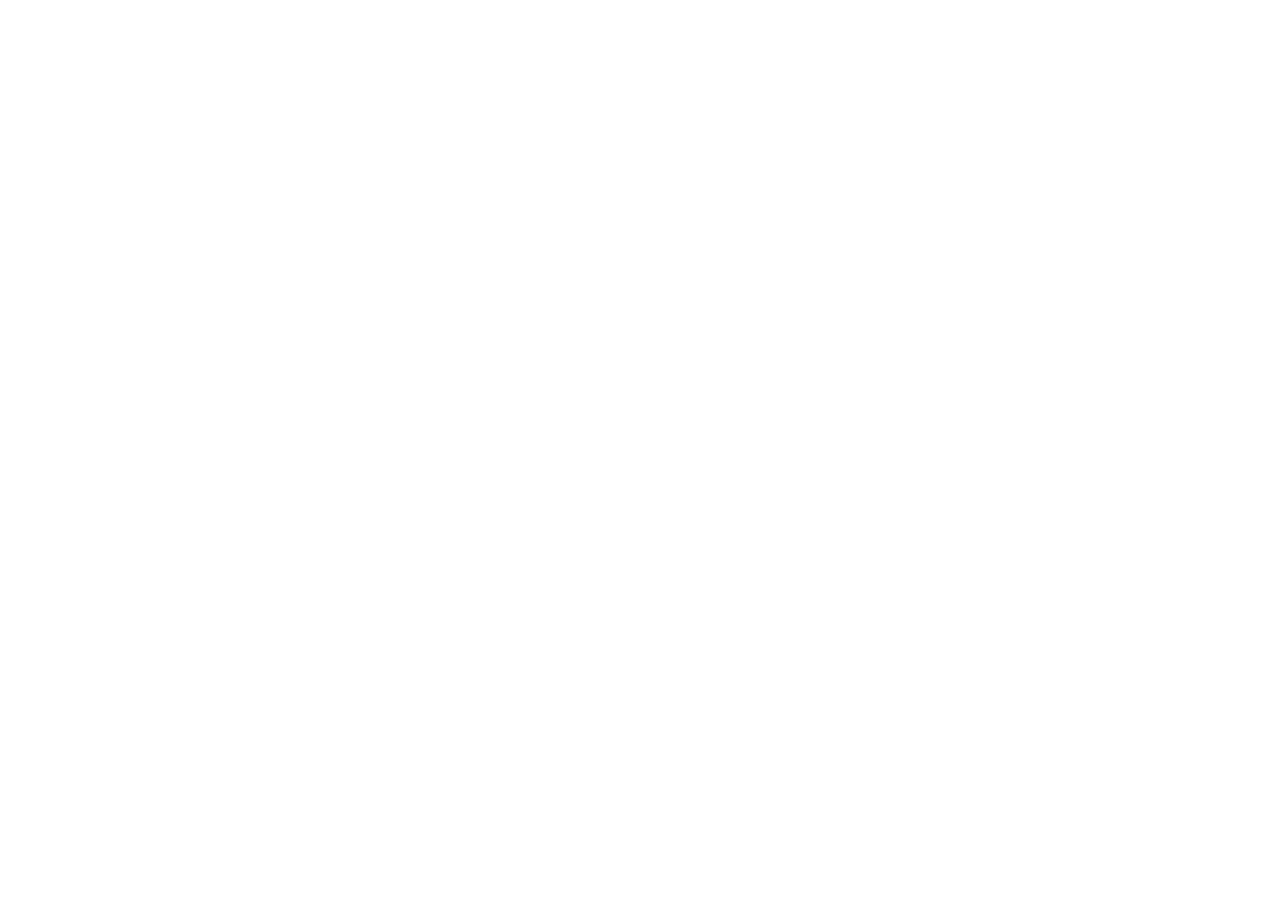
==== index.html @ 2d470521 "Estructura inicial del proyecto" ====
<!DOCTYPE html>
<html lang="en">

<head>
  <meta charset="UTF-8">
  <meta name="viewport" content="width=device-width, initial-scale=1.0">
  <title>Hoja de vida</title>
</head>

<body>
  
</body>

</html>
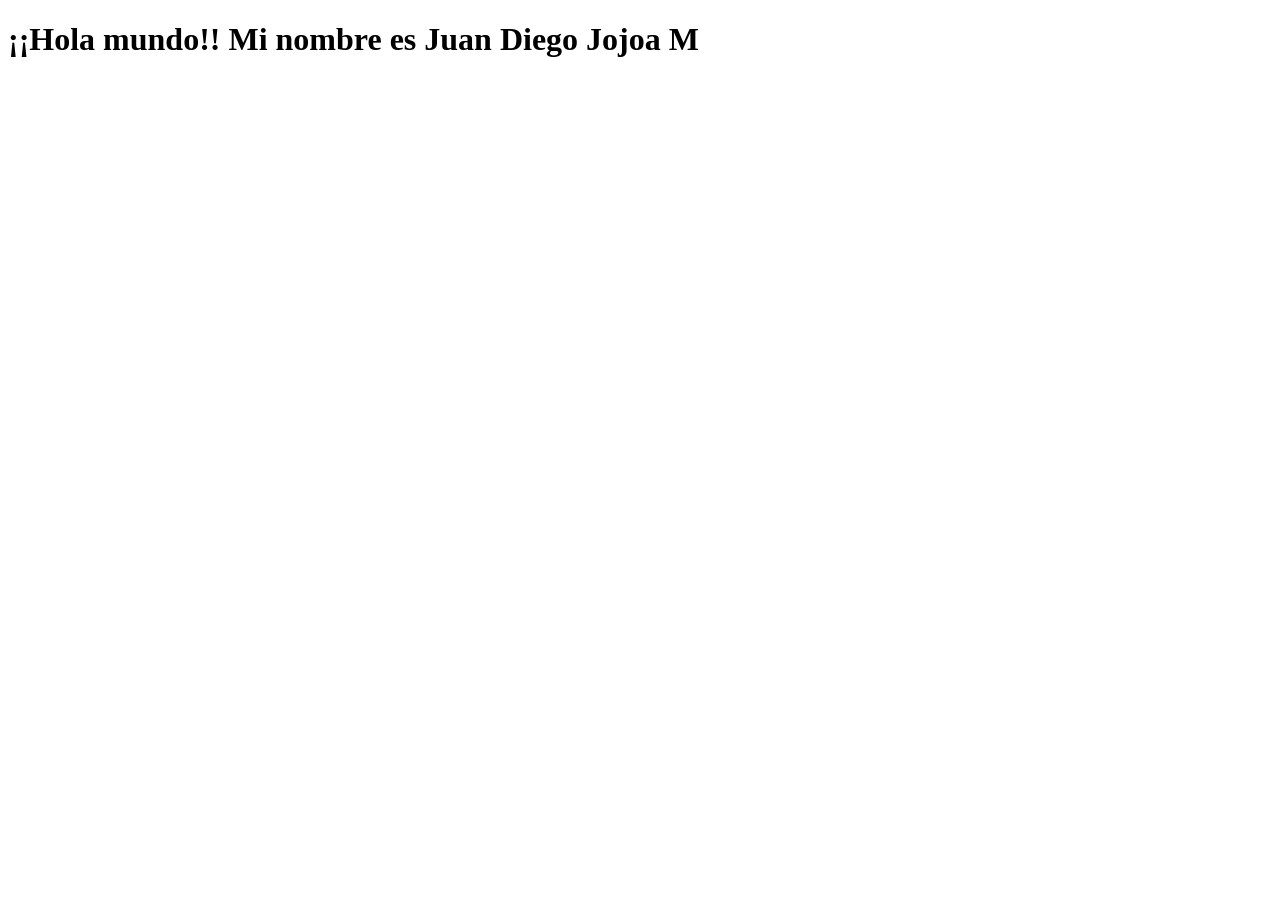
==== commit a2e4c9f6: "Agregamos nuestro nombre a la HV" ====
--- a/index.html
+++ b/index.html
@@ -9,7 +9,7 @@
 </head>
 
 <body>
-  
+  <h1>¡¡Hola mundo!! Mi nombre es Juan Diego Jojoa M</h1>
 </body>
 
 </html>
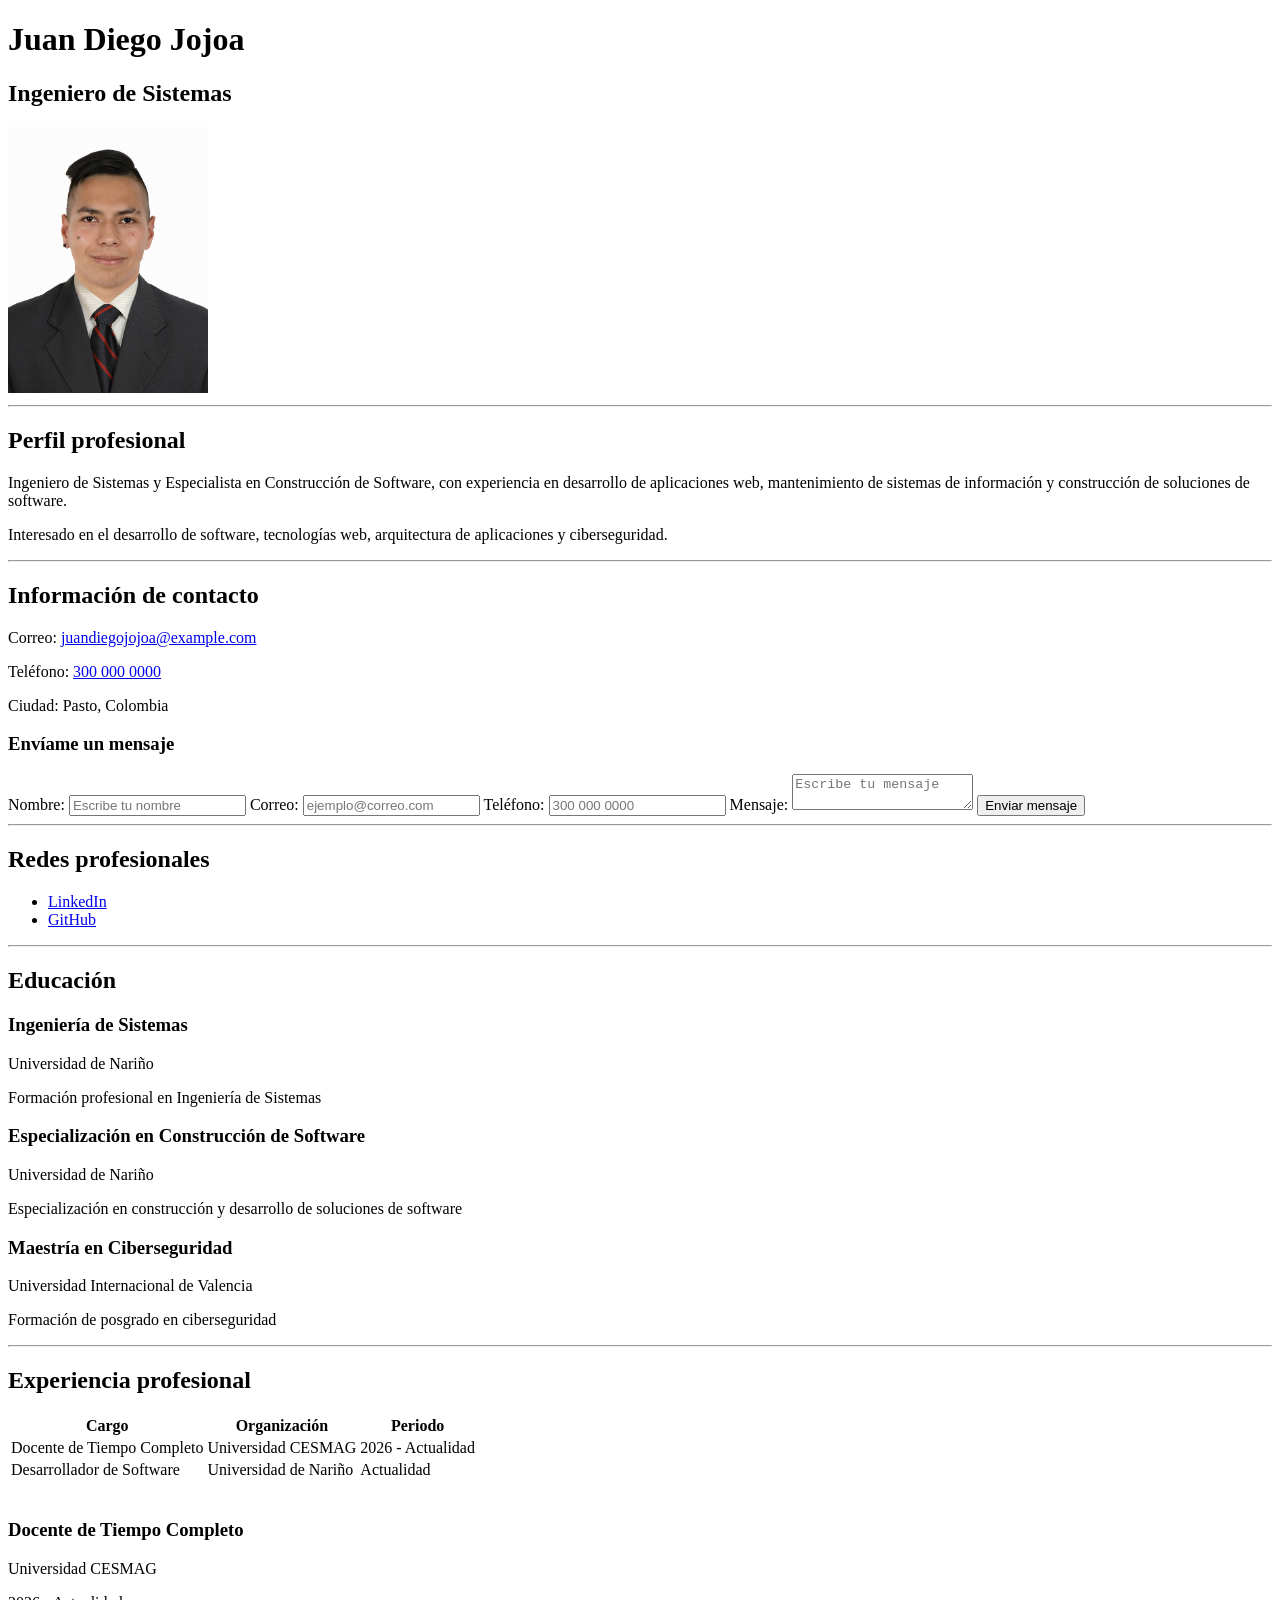
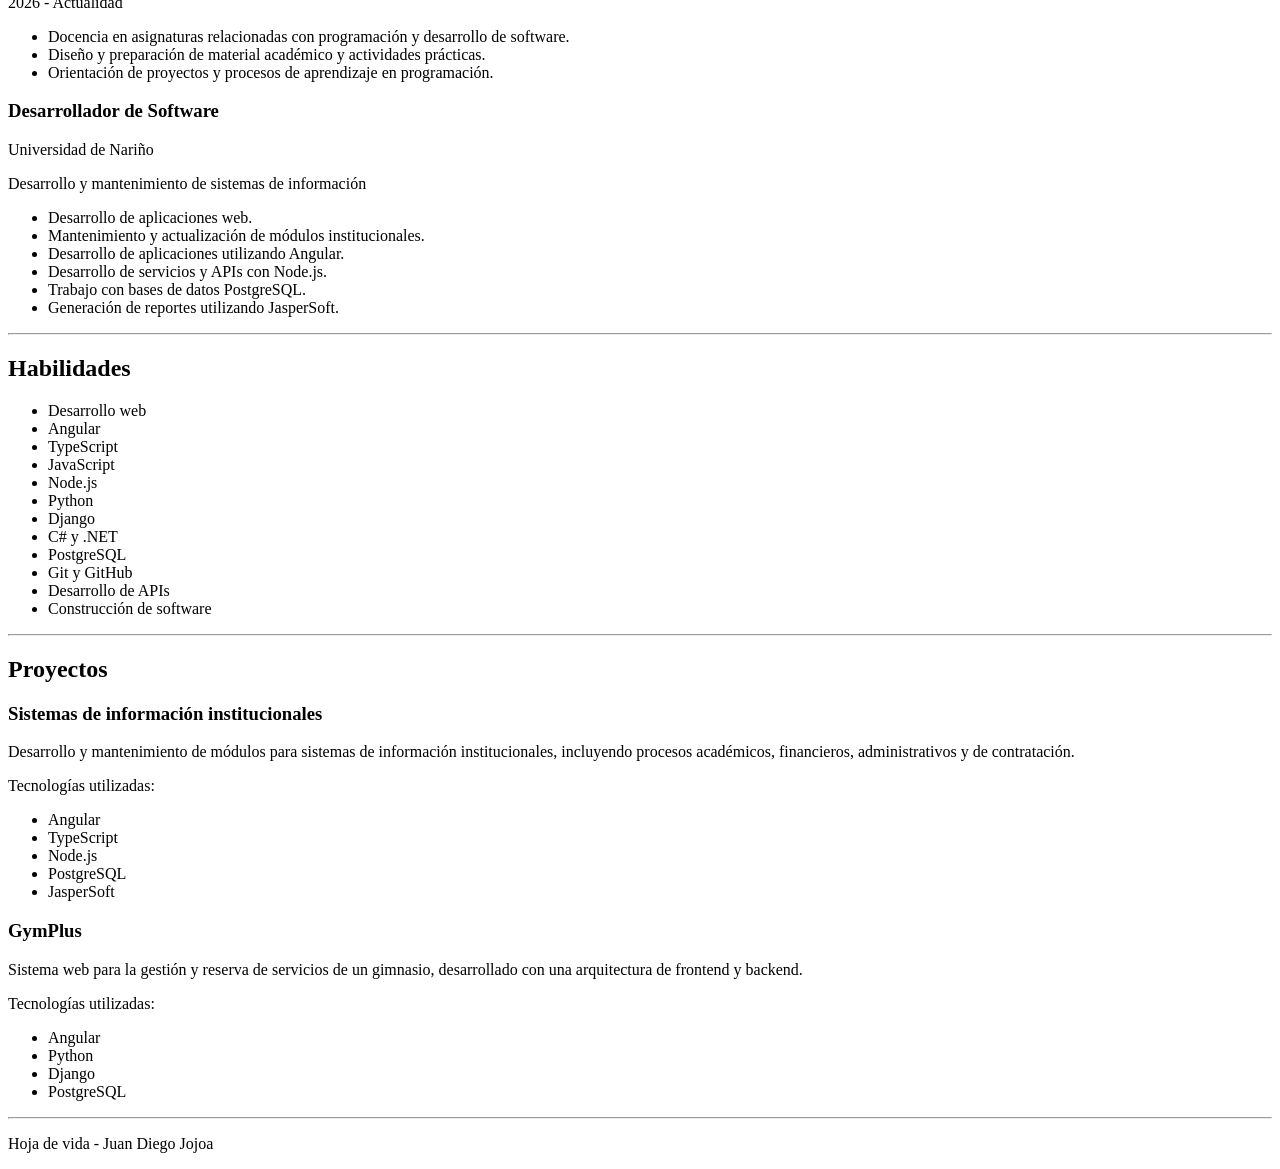
==== commit ffd185f4: "Imagen para mi hoja de vida" ====
--- a/index.html
+++ b/index.html
@@ -1,18 +1,335 @@
-
 <!DOCTYPE html>
-<html lang="en">
+<html lang="es">
 
 <head>
   <meta charset="UTF-8">
   <meta name="viewport" content="width=device-width, initial-scale=1.0">
-  <title>Hoja de vida</title>
+
+  <title>Hoja de Vida - Juan Diego Jojoa</title>
 </head>
 
 <body>
-  <h1>¡¡Hola mundo!! Mi nombre es Juan Diego Jojoa M</h1>
+
+  <!-- Encabezado principal -->
+  <header>
+    <h1>Juan Diego Jojoa</h1>
+    <h2>Ingeniero de Sistemas</h2>
+    <img src="img/foto.jpg" alt="Fotografía de Juan Diego Jojoa" width="200">
+  </header>
+
+  <hr>
+
+  <!-- Contenido principal -->
+  <main>
+    <!-- Perfil profesional -->
+    <section class="seccion" id="perfil">
+      <h2>Perfil profesional</h2>
+      <p>
+        Ingeniero de Sistemas y Especialista en Construcción de Software,
+        con experiencia en desarrollo de aplicaciones web, mantenimiento
+        de sistemas de información y construcción de soluciones de software.
+      </p>
+      <p>
+        Interesado en el desarrollo de software, tecnologías web,
+        arquitectura de aplicaciones y ciberseguridad.
+      </p>
+    </section>
+    <hr>
+
+    <!-- Información de contacto -->
+    <section class="seccion" id="contacto">
+      <h2>Información de contacto</h2>
+      <p>
+        Correo:
+        <a href="mailto:juandiegojojoa@example.com">
+          juandiegojojoa@example.com
+        </a>
+      </p>
+      <p>
+        Teléfono:
+        <a href="tel:+573000000000">
+          300 000 0000
+        </a>
+      </p>
+      <p>
+        Ciudad: Pasto, Colombia
+      </p>
+      <h3>Envíame un mensaje</h3>
+      <form>
+        <label for="nombre">
+          Nombre:
+        </label>
+        <input type="text" id="nombre" name="nombre" placeholder="Escribe tu nombre" required>
+
+        <label for="correo">
+          Correo:
+        </label>
+        <input type="email" id="correo" name="correo" placeholder="ejemplo@correo.com" required>
+
+        <label for="telefono">
+          Teléfono:
+        </label>
+        <input type="tel" id="telefono" name="telefono" placeholder="300 000 0000">
+
+        <label for="mensaje">
+          Mensaje:
+        </label>
+
+        <textarea id="mensaje" name="mensaje" placeholder="Escribe tu mensaje" required></textarea>
+
+        <button type="submit">
+          Enviar mensaje
+        </button>
+
+      </form>
+    </section>
+
+    <hr>
+
+    <!-- Redes profesionales -->
+    <section class="seccion" id="redes">
+      <h2>Redes profesionales</h2>
+      <ul>
+        <li>
+          <a href="https://www.linkedin.com/" target="_blank">
+            LinkedIn
+          </a>
+        </li>
+        <li>
+          <a href="https://github.com/" target="_blank">
+            GitHub
+          </a>
+        </li>
+      </ul>
+    </section>
+
+    <hr>
+
+    <!-- Educación -->
+    <section class="seccion" id="educacion">
+      <h2>Educación</h2>
+      
+      <article class="formacion">
+        <h3>Ingeniería de Sistemas</h3>
+        <p>
+          Universidad de Nariño
+        </p>
+        <p>
+          Formación profesional en Ingeniería de Sistemas
+        </p>
+      </article>
+
+      <article class="formacion">
+        <h3>Especialización en Construcción de Software</h3>
+
+        <p>
+          Universidad de Nariño
+        </p>
+
+        <p>
+          Especialización en construcción y desarrollo de soluciones
+          de software
+        </p>
+      </article>
+
+      <article class="formacion">
+        <h3>Maestría en Ciberseguridad</h3>
+
+        <p>
+          Universidad Internacional de Valencia
+        </p>
+
+        <p>
+          Formación de posgrado en ciberseguridad
+        </p>
+      </article>
+    </section>
+
+    <hr>
+
+    <!-- Experiencia profesional -->
+    <section class="seccion" id="experiencia">
+      <h2>Experiencia profesional</h2>
+
+      <table>
+        <thead>
+          <tr>
+            <th>Cargo</th>
+            <th>Organización</th>
+            <th>Periodo</th>
+          </tr>
+        </thead>
+
+        <tbody>
+          <tr>
+            <td>Docente de Tiempo Completo</td>
+            <td>Universidad CESMAG</td>
+            <td>2026 - Actualidad</td>
+          </tr>
+          <tr>
+            <td>Desarrollador de Software</td>
+            <td>Universidad de Nariño</td>
+            <td>Actualidad</td>
+          </tr>
+        </tbody>
+      </table>
+
+      <br>
+
+      <article class="experiencia">
+        <h3>Docente de Tiempo Completo</h3>
+
+        <p>
+          Universidad CESMAG
+        </p>
+
+        <p>
+          2026 - Actualidad
+        </p>
+
+        <ul>
+          <li>
+            Docencia en asignaturas relacionadas con programación
+            y desarrollo de software.
+          </li>
+
+          <li>
+            Diseño y preparación de material académico y actividades prácticas.
+          </li>
+
+          <li>
+            Orientación de proyectos y procesos de aprendizaje en programación.
+          </li>
+        </ul>
+      </article>
+
+      <article class="experiencia">
+
+        <h3>Desarrollador de Software</h3>
+
+        <p>
+          Universidad de Nariño
+        </p>
+
+        <p>
+          Desarrollo y mantenimiento de sistemas de información
+        </p>
+
+        <ul>
+          <li>
+            Desarrollo de aplicaciones web.
+          </li>
+
+          <li>
+            Mantenimiento y actualización de módulos institucionales.
+          </li>
+
+          <li>
+            Desarrollo de aplicaciones utilizando Angular.
+          </li>
+
+          <li>
+            Desarrollo de servicios y APIs con Node.js.
+          </li>
+
+          <li>
+            Trabajo con bases de datos PostgreSQL.
+          </li>
+
+          <li>
+            Generación de reportes utilizando JasperSoft.
+          </li>
+        </ul>
+      </article>
+
+    </section>
+
+    <hr>
+
+    <!-- Habilidades -->
+    <section class="seccion" id="habilidades">
+
+      <h2>Habilidades</h2>
+
+      <ul>
+
+        <li>Desarrollo web</li>
+        <li>Angular</li>
+        <li>TypeScript</li>
+        <li>JavaScript</li>
+        <li>Node.js</li>
+        <li>Python</li>
+        <li>Django</li>
+        <li>C# y .NET</li>
+        <li>PostgreSQL</li>
+        <li>Git y GitHub</li>
+        <li>Desarrollo de APIs</li>
+        <li>Construcción de software</li>
+
+      </ul>
+
+    </section>
+
+    <hr>
+
+    <!-- Proyectos -->
+    <section class="seccion" id="proyectos">
+
+      <h2>Proyectos</h2>
+
+      <article class="proyecto">
+        <h3>Sistemas de información institucionales</h3>
+
+        <p>
+          Desarrollo y mantenimiento de módulos para sistemas de información
+          institucionales, incluyendo procesos académicos, financieros,
+          administrativos y de contratación.
+        </p>
+
+        <p>
+          Tecnologías utilizadas:
+        </p>
+
+        <ul>
+          <li>Angular</li>
+          <li>TypeScript</li>
+          <li>Node.js</li>
+          <li>PostgreSQL</li>
+          <li>JasperSoft</li>
+        </ul>
+
+      </article>
+
+      <article class="proyecto">
+        <h3>GymPlus</h3>
+        <p>
+          Sistema web para la gestión y reserva de servicios de un gimnasio,
+          desarrollado con una arquitectura de frontend y backend.
+        </p>
+
+        <p>
+          Tecnologías utilizadas:
+        </p>
+
+        <ul>
+          <li>Angular</li>
+          <li>Python</li>
+          <li>Django</li>
+          <li>PostgreSQL</li>
+        </ul>
+
+      </article>
+    </section>
+
+  </main>
+  <hr>
+
+  <!-- Pie de página -->
+  <footer>
+    <p>
+      Hoja de vida - Juan Diego Jojoa
+    </p>
+  </footer>
+
 </body>
-
-</html>
-
-
-
+</html>
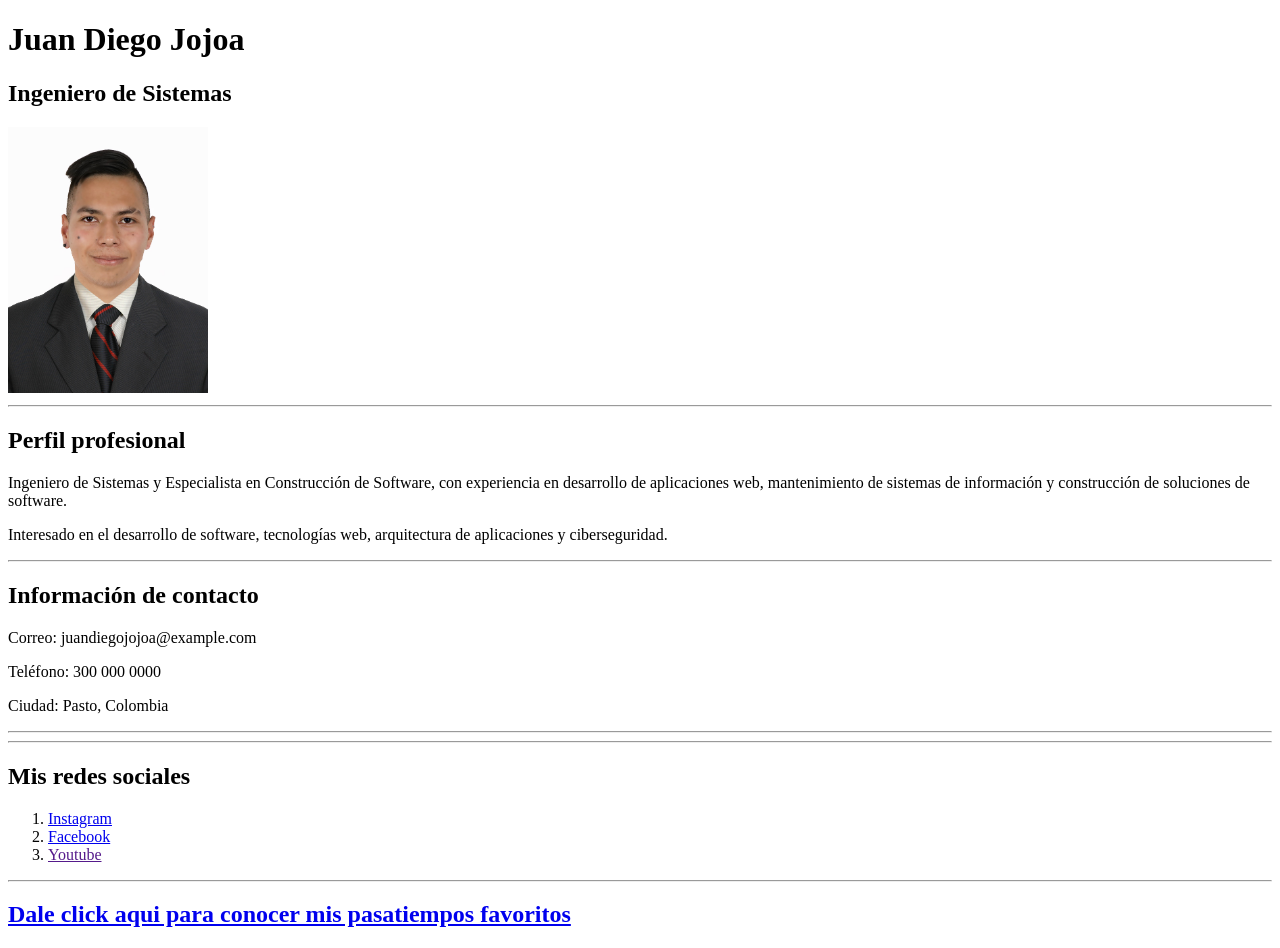
==== commit b75bddc1: "Avance semana 3 listas y etique a" ====
--- a/index.html
+++ b/index.html
@@ -1,335 +1,62 @@
 <!DOCTYPE html>
-<html lang="es">
-
+<html lang="en">
 <head>
   <meta charset="UTF-8">
   <meta name="viewport" content="width=device-width, initial-scale=1.0">
-
-  <title>Hoja de Vida - Juan Diego Jojoa</title>
+  <title>Document</title>
 </head>
-
 <body>
-
-  <!-- Encabezado principal -->
-  <header>
+    <!-- Información principal -->
     <h1>Juan Diego Jojoa</h1>
     <h2>Ingeniero de Sistemas</h2>
     <img src="img/foto.jpg" alt="Fotografía de Juan Diego Jojoa" width="200">
-  </header>
-
-  <hr>
-
-  <!-- Contenido principal -->
-  <main>
-    <!-- Perfil profesional -->
-    <section class="seccion" id="perfil">
-      <h2>Perfil profesional</h2>
-      <p>
-        Ingeniero de Sistemas y Especialista en Construcción de Software,
-        con experiencia en desarrollo de aplicaciones web, mantenimiento
-        de sistemas de información y construcción de soluciones de software.
-      </p>
-      <p>
-        Interesado en el desarrollo de software, tecnologías web,
-        arquitectura de aplicaciones y ciberseguridad.
-      </p>
-    </section>
-    <hr>
-
-    <!-- Información de contacto -->
-    <section class="seccion" id="contacto">
-      <h2>Información de contacto</h2>
-      <p>
-        Correo:
-        <a href="mailto:juandiegojojoa@example.com">
-          juandiegojojoa@example.com
-        </a>
-      </p>
-      <p>
-        Teléfono:
-        <a href="tel:+573000000000">
-          300 000 0000
-        </a>
-      </p>
-      <p>
-        Ciudad: Pasto, Colombia
-      </p>
-      <h3>Envíame un mensaje</h3>
-      <form>
-        <label for="nombre">
-          Nombre:
-        </label>
-        <input type="text" id="nombre" name="nombre" placeholder="Escribe tu nombre" required>
-
-        <label for="correo">
-          Correo:
-        </label>
-        <input type="email" id="correo" name="correo" placeholder="ejemplo@correo.com" required>
-
-        <label for="telefono">
-          Teléfono:
-        </label>
-        <input type="tel" id="telefono" name="telefono" placeholder="300 000 0000">
-
-        <label for="mensaje">
-          Mensaje:
-        </label>
-
-        <textarea id="mensaje" name="mensaje" placeholder="Escribe tu mensaje" required></textarea>
-
-        <button type="submit">
-          Enviar mensaje
-        </button>
-
-      </form>
-    </section>
 
     <hr>
+    <!-- Perfil profesional -->
+    <h2>Perfil profesional</h2>
+    <p>
+      Ingeniero de Sistemas y Especialista en Construcción de Software,
+      con experiencia en desarrollo de aplicaciones web, mantenimiento
+      de sistemas de información y construcción de soluciones de software.
+    </p>
 
-    <!-- Redes profesionales -->
-    <section class="seccion" id="redes">
-      <h2>Redes profesionales</h2>
-      <ul>
-        <li>
-          <a href="https://www.linkedin.com/" target="_blank">
-            LinkedIn
-          </a>
-        </li>
-        <li>
-          <a href="https://github.com/" target="_blank">
-            GitHub
-          </a>
-        </li>
-      </ul>
-    </section>
+    <p>
+      Interesado en el desarrollo de software, tecnologías web,
+      arquitectura de aplicaciones y ciberseguridad.
+    </p>
 
     <hr>
+    <!-- Información de contacto -->
+    <h2>Información de contacto</h2>
 
-    <!-- Educación -->
-    <section class="seccion" id="educacion">
-      <h2>Educación</h2>
-      
-      <article class="formacion">
-        <h3>Ingeniería de Sistemas</h3>
-        <p>
-          Universidad de Nariño
-        </p>
-        <p>
-          Formación profesional en Ingeniería de Sistemas
-        </p>
-      </article>
+    <p>Correo: juandiegojojoa@example.com</p>
+    <p>Teléfono: 300 000 0000</p>
+    <p>Ciudad: Pasto, Colombia</p>
 
-      <article class="formacion">
-        <h3>Especialización en Construcción de Software</h3>
-
-        <p>
-          Universidad de Nariño
-        </p>
-
-        <p>
-          Especialización en construcción y desarrollo de soluciones
-          de software
-        </p>
-      </article>
-
-      <article class="formacion">
-        <h3>Maestría en Ciberseguridad</h3>
-
-        <p>
-          Universidad Internacional de Valencia
-        </p>
-
-        <p>
-          Formación de posgrado en ciberseguridad
-        </p>
-      </article>
-    </section>
+    <!-- Redes sociales -->
+    <!-- <hr> Salto de linea que me dibuja la division> -->
+    <!-- <br> Salto de linea> -->
+    <hr>
+    <hr>
+    <h2>Mis redes sociales</h2>
+    <!-- <ul> me indica que voy a tener una lista  NO ordenada-->
+    <!-- <ol> me indica que voy a tener una lista ordenada 1, 2, 3, etc..-->
+    <ol>
+      <!-- Yo tengo un <li> por cada elemento que va a tener mi lista -->
+      <li>
+        <a href="https://www.instagram.com/"> Instagram </a>
+      </li>
+      <li>
+        <a href="https://www.facebook.com/?locale=es_LA">Facebook</a>
+      </li>
+      <li>
+        <a href="">Youtube</a>
+      </li>
+    </ol>
 
     <hr>
-
-    <!-- Experiencia profesional -->
-    <section class="seccion" id="experiencia">
-      <h2>Experiencia profesional</h2>
-
-      <table>
-        <thead>
-          <tr>
-            <th>Cargo</th>
-            <th>Organización</th>
-            <th>Periodo</th>
-          </tr>
-        </thead>
-
-        <tbody>
-          <tr>
-            <td>Docente de Tiempo Completo</td>
-            <td>Universidad CESMAG</td>
-            <td>2026 - Actualidad</td>
-          </tr>
-          <tr>
-            <td>Desarrollador de Software</td>
-            <td>Universidad de Nariño</td>
-            <td>Actualidad</td>
-          </tr>
-        </tbody>
-      </table>
-
-      <br>
-
-      <article class="experiencia">
-        <h3>Docente de Tiempo Completo</h3>
-
-        <p>
-          Universidad CESMAG
-        </p>
-
-        <p>
-          2026 - Actualidad
-        </p>
-
-        <ul>
-          <li>
-            Docencia en asignaturas relacionadas con programación
-            y desarrollo de software.
-          </li>
-
-          <li>
-            Diseño y preparación de material académico y actividades prácticas.
-          </li>
-
-          <li>
-            Orientación de proyectos y procesos de aprendizaje en programación.
-          </li>
-        </ul>
-      </article>
-
-      <article class="experiencia">
-
-        <h3>Desarrollador de Software</h3>
-
-        <p>
-          Universidad de Nariño
-        </p>
-
-        <p>
-          Desarrollo y mantenimiento de sistemas de información
-        </p>
-
-        <ul>
-          <li>
-            Desarrollo de aplicaciones web.
-          </li>
-
-          <li>
-            Mantenimiento y actualización de módulos institucionales.
-          </li>
-
-          <li>
-            Desarrollo de aplicaciones utilizando Angular.
-          </li>
-
-          <li>
-            Desarrollo de servicios y APIs con Node.js.
-          </li>
-
-          <li>
-            Trabajo con bases de datos PostgreSQL.
-          </li>
-
-          <li>
-            Generación de reportes utilizando JasperSoft.
-          </li>
-        </ul>
-      </article>
-
-    </section>
-
-    <hr>
-
-    <!-- Habilidades -->
-    <section class="seccion" id="habilidades">
-
-      <h2>Habilidades</h2>
-
-      <ul>
-
-        <li>Desarrollo web</li>
-        <li>Angular</li>
-        <li>TypeScript</li>
-        <li>JavaScript</li>
-        <li>Node.js</li>
-        <li>Python</li>
-        <li>Django</li>
-        <li>C# y .NET</li>
-        <li>PostgreSQL</li>
-        <li>Git y GitHub</li>
-        <li>Desarrollo de APIs</li>
-        <li>Construcción de software</li>
-
-      </ul>
-
-    </section>
-
-    <hr>
-
-    <!-- Proyectos -->
-    <section class="seccion" id="proyectos">
-
-      <h2>Proyectos</h2>
-
-      <article class="proyecto">
-        <h3>Sistemas de información institucionales</h3>
-
-        <p>
-          Desarrollo y mantenimiento de módulos para sistemas de información
-          institucionales, incluyendo procesos académicos, financieros,
-          administrativos y de contratación.
-        </p>
-
-        <p>
-          Tecnologías utilizadas:
-        </p>
-
-        <ul>
-          <li>Angular</li>
-          <li>TypeScript</li>
-          <li>Node.js</li>
-          <li>PostgreSQL</li>
-          <li>JasperSoft</li>
-        </ul>
-
-      </article>
-
-      <article class="proyecto">
-        <h3>GymPlus</h3>
-        <p>
-          Sistema web para la gestión y reserva de servicios de un gimnasio,
-          desarrollado con una arquitectura de frontend y backend.
-        </p>
-
-        <p>
-          Tecnologías utilizadas:
-        </p>
-
-        <ul>
-          <li>Angular</li>
-          <li>Python</li>
-          <li>Django</li>
-          <li>PostgreSQL</li>
-        </ul>
-
-      </article>
-    </section>
-
-  </main>
-  <hr>
-
-  <!-- Pie de página -->
-  <footer>
-    <p>
-      Hoja de vida - Juan Diego Jojoa
-    </p>
-  </footer>
-
+    <h2>
+      <a href="pasatiempos.html">Dale click aqui para conocer mis pasatiempos favoritos</a>
+    </h2>
 </body>
 </html>
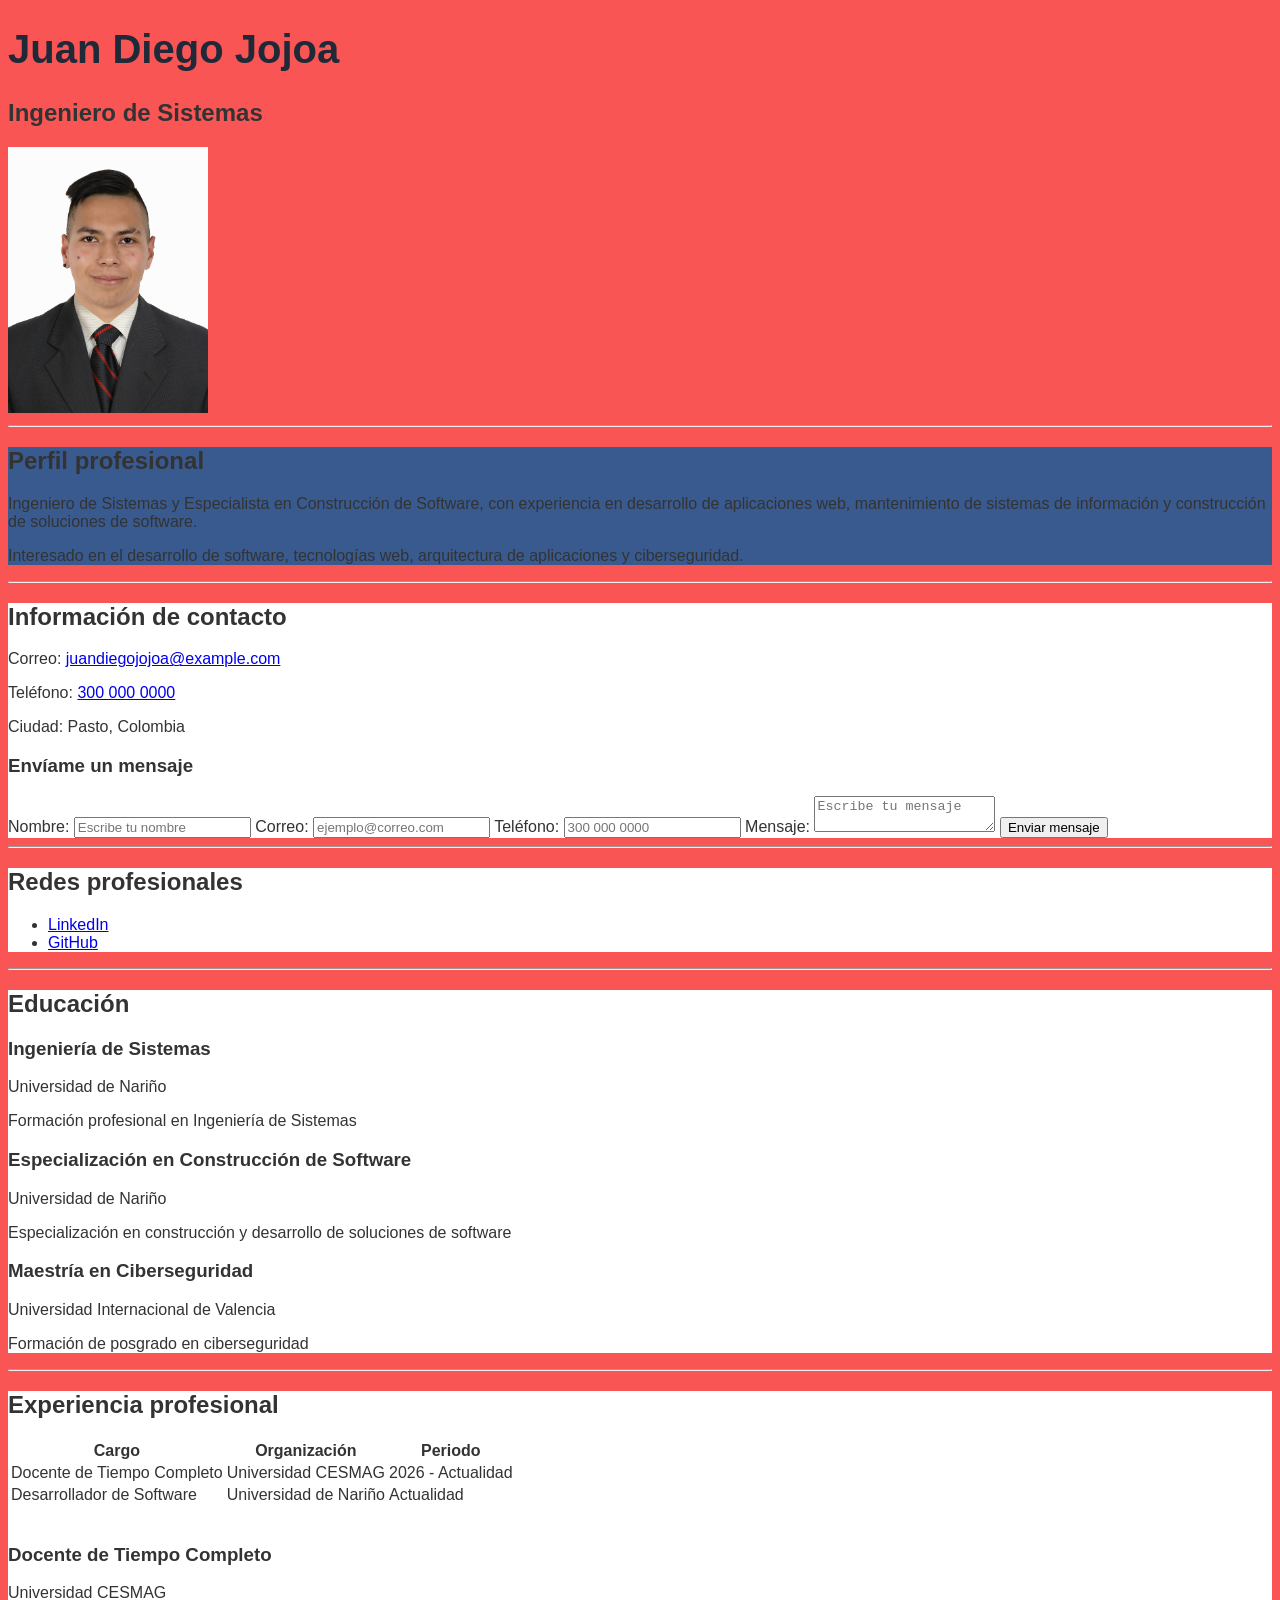
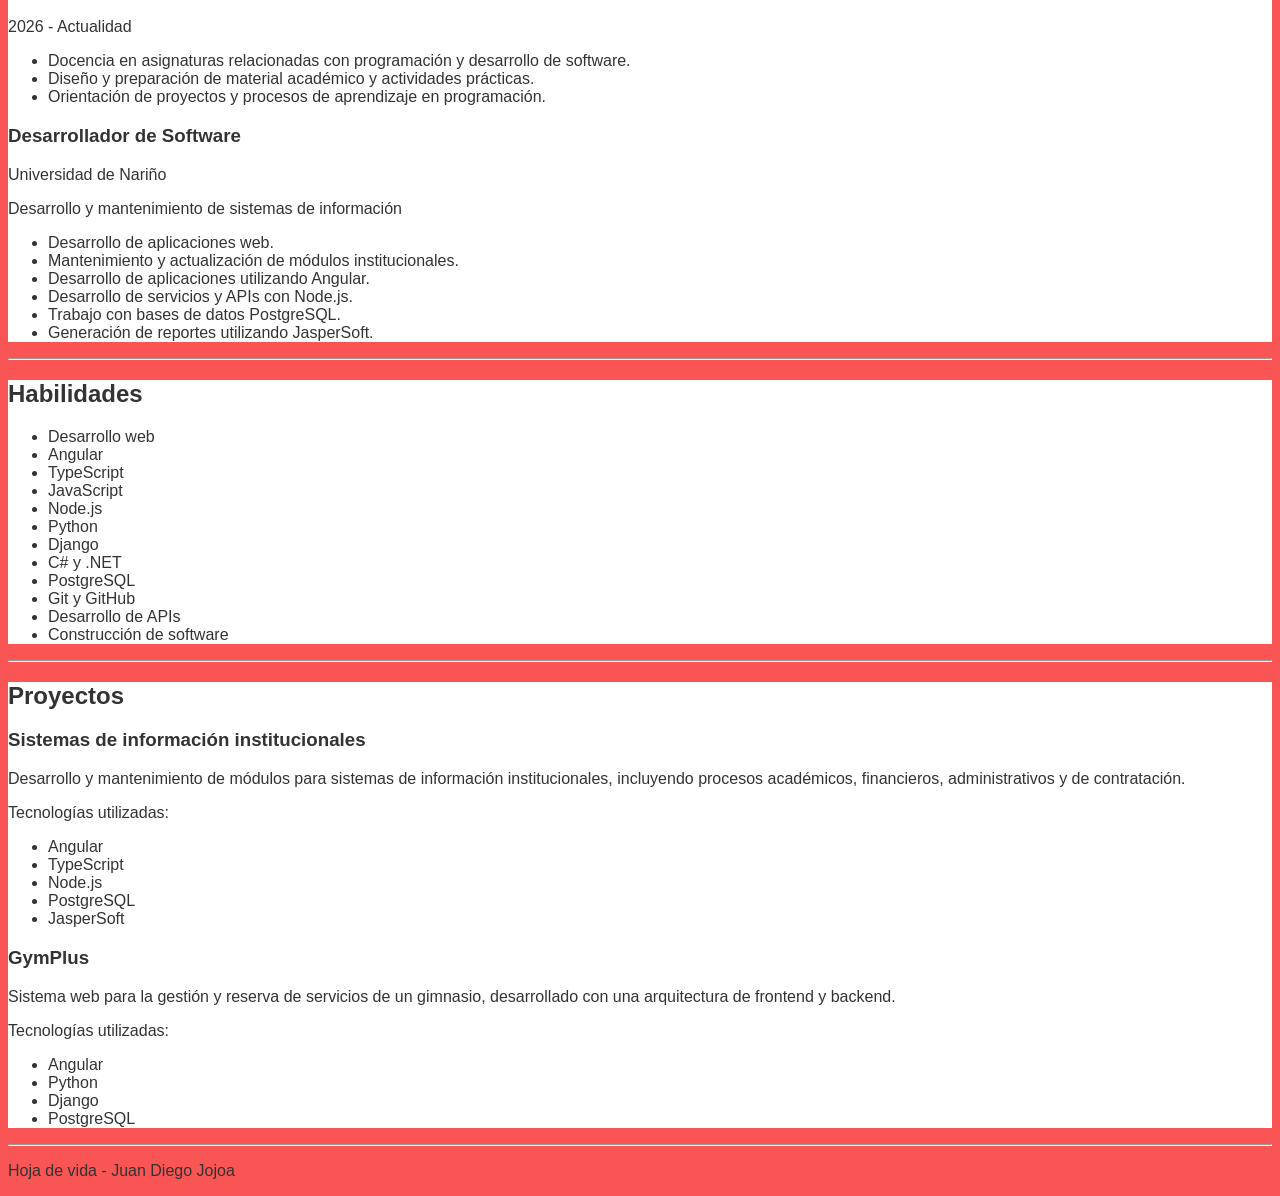
==== commit b2556a7a: "inicio CSS" ====
--- a/index.html
+++ b/index.html
@@ -1,62 +1,334 @@
 <!DOCTYPE html>
-<html lang="en">
+<html lang="es">
+
 <head>
   <meta charset="UTF-8">
   <meta name="viewport" content="width=device-width, initial-scale=1.0">
-  <title>Document</title>
+  <link rel="stylesheet" href="css/styles.css">
+
+  <title>Hoja de Vida - Juan Diego Jojoa</title>
 </head>
+
 <body>
-    <!-- Información principal -->
+
+  <!-- Encabezado principal -->
+  <header>
     <h1>Juan Diego Jojoa</h1>
     <h2>Ingeniero de Sistemas</h2>
     <img src="img/foto.jpg" alt="Fotografía de Juan Diego Jojoa" width="200">
-
-    <hr>
+  </header>
+
+  <hr>
+
+  <!-- Contenido principal -->
+  <main>
     <!-- Perfil profesional -->
-    <h2>Perfil profesional</h2>
+    <section class="seccion" id="perfil">
+      <h2>Perfil profesional</h2>
+      <p>
+        Ingeniero de Sistemas y Especialista en Construcción de Software,
+        con experiencia en desarrollo de aplicaciones web, mantenimiento
+        de sistemas de información y construcción de soluciones de software.
+      </p>
+      <p>
+        Interesado en el desarrollo de software, tecnologías web,
+        arquitectura de aplicaciones y ciberseguridad.
+      </p>
+    </section>
+    <hr>
+
+    <!-- Información de contacto -->
+    <section class="seccion" id="contacto">
+      <h2>Información de contacto</h2>
+      <p>
+        Correo:
+        <a href="mailto:juandiegojojoa@example.com">
+          juandiegojojoa@example.com
+        </a>
+      </p>
+      <p>
+        Teléfono:
+        <a href="tel:+573000000000">
+          300 000 0000
+        </a>
+      </p>
+      <p>
+        Ciudad: Pasto, Colombia
+      </p>
+      <h3>Envíame un mensaje</h3>
+      <form>
+        <label for="nombre">
+          Nombre:
+        </label>
+        <input type="text" id="nombre" name="nombre" placeholder="Escribe tu nombre" required>
+
+        <label for="correo">
+          Correo:
+        </label>
+        <input type="email" id="correo" name="correo" placeholder="ejemplo@correo.com" required>
+
+        <label for="telefono">
+          Teléfono:
+        </label>
+        <input type="tel" id="telefono" name="telefono" placeholder="300 000 0000">
+
+        <label for="mensaje">
+          Mensaje:
+        </label>
+        <textarea id="mensaje" name="mensaje" placeholder="Escribe tu mensaje" required></textarea>
+
+        <button type="submit">
+          Enviar mensaje
+        </button>
+
+      </form>
+    </section>
+
+    <hr>
+
+    <!-- Redes profesionales -->
+    <section class="seccion" id="redes">
+      <h2>Redes profesionales</h2>
+      <ul>
+        <li>
+          <a href="https://www.linkedin.com/" target="_blank">
+            LinkedIn
+          </a>
+        </li>
+        <li>
+          <a href="https://github.com/" target="_blank">
+            GitHub
+          </a>
+        </li>
+      </ul>
+    </section>
+
+    <hr>
+
+    <!-- Educación -->
+    <section class="seccion" id="educacion">
+      <h2>Educación</h2>
+      
+      <article class="formacion">
+        <h3>Ingeniería de Sistemas</h3>
+        <p>
+          Universidad de Nariño
+        </p>
+        <p>
+          Formación profesional en Ingeniería de Sistemas
+        </p>
+      </article>
+
+      <article class="formacion">
+        <h3>Especialización en Construcción de Software</h3>
+
+        <p>
+          Universidad de Nariño
+        </p>
+
+        <p>
+          Especialización en construcción y desarrollo de soluciones
+          de software
+        </p>
+      </article>
+
+      <article class="formacion">
+        <h3>Maestría en Ciberseguridad</h3>
+
+        <p>
+          Universidad Internacional de Valencia
+        </p>
+
+        <p>
+          Formación de posgrado en ciberseguridad
+        </p>
+      </article>
+    </section>
+
+    <hr>
+
+    <!-- Experiencia profesional -->
+    <section class="seccion" id="experiencia">
+      <h2>Experiencia profesional</h2>
+
+      <table>
+        <thead>
+          <tr>
+            <th>Cargo</th>
+            <th>Organización</th>
+            <th>Periodo</th>
+          </tr>
+        </thead>
+
+        <tbody>
+          <tr>
+            <td>Docente de Tiempo Completo</td>
+            <td>Universidad CESMAG</td>
+            <td>2026 - Actualidad</td>
+          </tr>
+          <tr>
+            <td>Desarrollador de Software</td>
+            <td>Universidad de Nariño</td>
+            <td>Actualidad</td>
+          </tr>
+        </tbody>
+      </table>
+
+      <br>
+
+      <article class="experiencia">
+        <h3>Docente de Tiempo Completo</h3>
+
+        <p>
+          Universidad CESMAG
+        </p>
+
+        <p>
+          2026 - Actualidad
+        </p>
+
+        <ul>
+          <li>
+            Docencia en asignaturas relacionadas con programación
+            y desarrollo de software.
+          </li>
+
+          <li>
+            Diseño y preparación de material académico y actividades prácticas.
+          </li>
+
+          <li>
+            Orientación de proyectos y procesos de aprendizaje en programación.
+          </li>
+        </ul>
+      </article>
+
+      <article class="experiencia">
+
+        <h3>Desarrollador de Software</h3>
+
+        <p>
+          Universidad de Nariño
+        </p>
+
+        <p>
+          Desarrollo y mantenimiento de sistemas de información
+        </p>
+
+        <ul>
+          <li>
+            Desarrollo de aplicaciones web.
+          </li>
+
+          <li>
+            Mantenimiento y actualización de módulos institucionales.
+          </li>
+
+          <li>
+            Desarrollo de aplicaciones utilizando Angular.
+          </li>
+
+          <li>
+            Desarrollo de servicios y APIs con Node.js.
+          </li>
+
+          <li>
+            Trabajo con bases de datos PostgreSQL.
+          </li>
+
+          <li>
+            Generación de reportes utilizando JasperSoft.
+          </li>
+        </ul>
+      </article>
+
+    </section>
+
+    <hr>
+    <!-- Habilidades -->
+    <section class="seccion" id="habilidades">
+
+      <h2>Habilidades</h2>
+
+      <ul>
+
+        <li>Desarrollo web</li>
+        <li>Angular</li>
+        <li>TypeScript</li>
+        <li>JavaScript</li>
+        <li>Node.js</li>
+        <li>Python</li>
+        <li>Django</li>
+        <li>C# y .NET</li>
+        <li>PostgreSQL</li>
+        <li>Git y GitHub</li>
+        <li>Desarrollo de APIs</li>
+        <li>Construcción de software</li>
+
+      </ul>
+
+    </section>
+
+    <hr>
+
+    <!-- Proyectos -->
+    <section class="seccion" id="proyectos">
+
+      <h2>Proyectos</h2>
+
+      <article class="proyecto">
+        <h3>Sistemas de información institucionales</h3>
+
+        <p>
+          Desarrollo y mantenimiento de módulos para sistemas de información
+          institucionales, incluyendo procesos académicos, financieros,
+          administrativos y de contratación.
+        </p>
+
+        <p>
+          Tecnologías utilizadas:
+        </p>
+
+        <ul>
+          <li>Angular</li>
+          <li>TypeScript</li>
+          <li>Node.js</li>
+          <li>PostgreSQL</li>
+          <li>JasperSoft</li>
+        </ul>
+
+      </article>
+
+      <article class="proyecto">
+        <h3>GymPlus</h3>
+        <p>
+          Sistema web para la gestión y reserva de servicios de un gimnasio,
+          desarrollado con una arquitectura de frontend y backend.
+        </p>
+
+        <p>
+          Tecnologías utilizadas:
+        </p>
+
+        <ul>
+          <li>Angular</li>
+          <li>Python</li>
+          <li>Django</li>
+          <li>PostgreSQL</li>
+        </ul>
+
+      </article>
+    </section>
+
+  </main>
+  <hr>
+
+  <!-- Pie de página -->
+  <footer>
     <p>
-      Ingeniero de Sistemas y Especialista en Construcción de Software,
-      con experiencia en desarrollo de aplicaciones web, mantenimiento
-      de sistemas de información y construcción de soluciones de software.
+      Hoja de vida - Juan Diego Jojoa
     </p>
-
-    <p>
-      Interesado en el desarrollo de software, tecnologías web,
-      arquitectura de aplicaciones y ciberseguridad.
-    </p>
-
-    <hr>
-    <!-- Información de contacto -->
-    <h2>Información de contacto</h2>
-
-    <p>Correo: juandiegojojoa@example.com</p>
-    <p>Teléfono: 300 000 0000</p>
-    <p>Ciudad: Pasto, Colombia</p>
-
-    <!-- Redes sociales -->
-    <!-- <hr> Salto de linea que me dibuja la division> -->
-    <!-- <br> Salto de linea> -->
-    <hr>
-    <hr>
-    <h2>Mis redes sociales</h2>
-    <!-- <ul> me indica que voy a tener una lista  NO ordenada-->
-    <!-- <ol> me indica que voy a tener una lista ordenada 1, 2, 3, etc..-->
-    <ol>
-      <!-- Yo tengo un <li> por cada elemento que va a tener mi lista -->
-      <li>
-        <a href="https://www.instagram.com/"> Instagram </a>
-      </li>
-      <li>
-        <a href="https://www.facebook.com/?locale=es_LA">Facebook</a>
-      </li>
-      <li>
-        <a href="">Youtube</a>
-      </li>
-    </ol>
-
-    <hr>
-    <h2>
-      <a href="pasatiempos.html">Dale click aqui para conocer mis pasatiempos favoritos</a>
-    </h2>
+  </footer>
+
 </body>
-</html>+</html>
--- a/css/styles.css
+++ b/css/styles.css
@@ -0,0 +1,30 @@
+/* =========================
+   ESTILOS GENERALES
+========================= */
+
+body {
+    background-color: #f95555;
+    color: #333;
+    font-family: Arial, sans-serif;
+}
+
+/* =========================
+   TEXTOS
+========================= */
+
+h1 {
+    color: #1f2937;
+    font-size: 40px;
+}
+
+/* =========================
+   SECCIONES
+========================= */
+
+.seccion {
+    background-color: white;
+}
+
+#perfil {
+    background-color: #395a8f;
+}
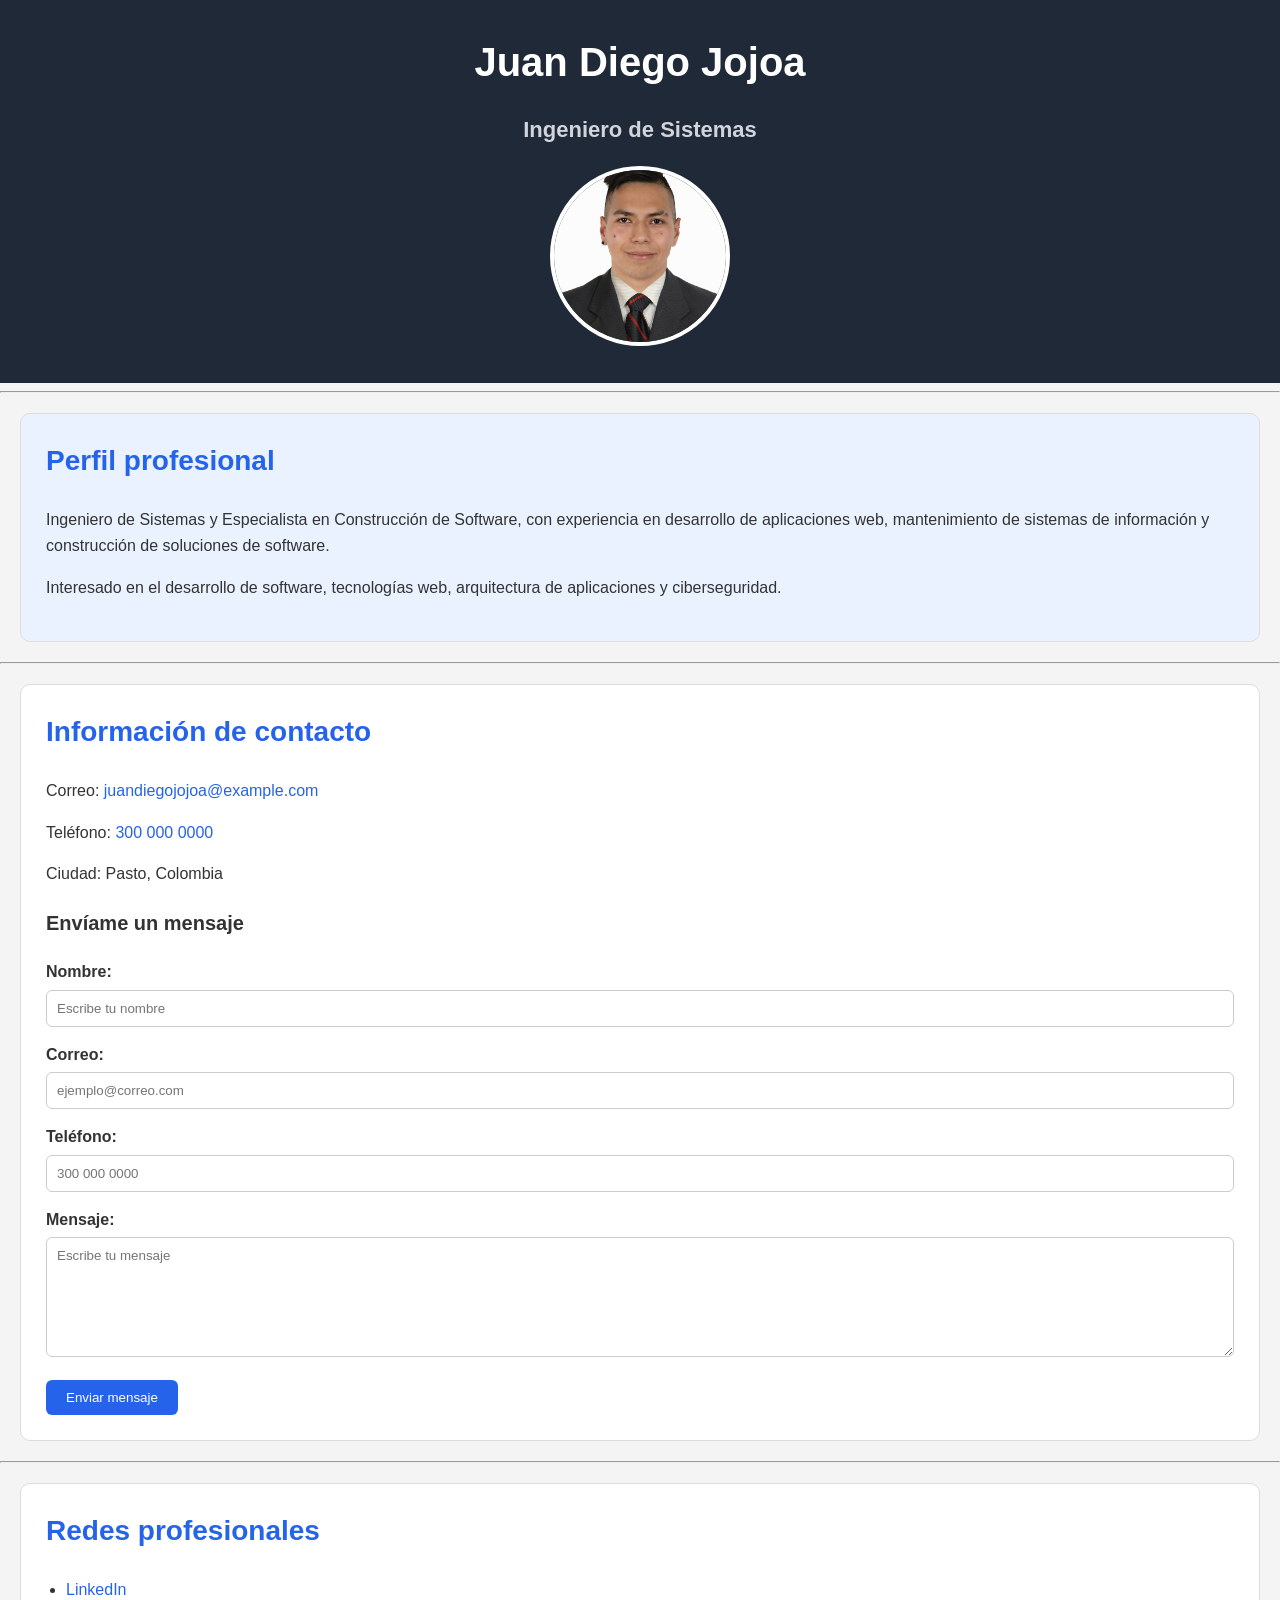
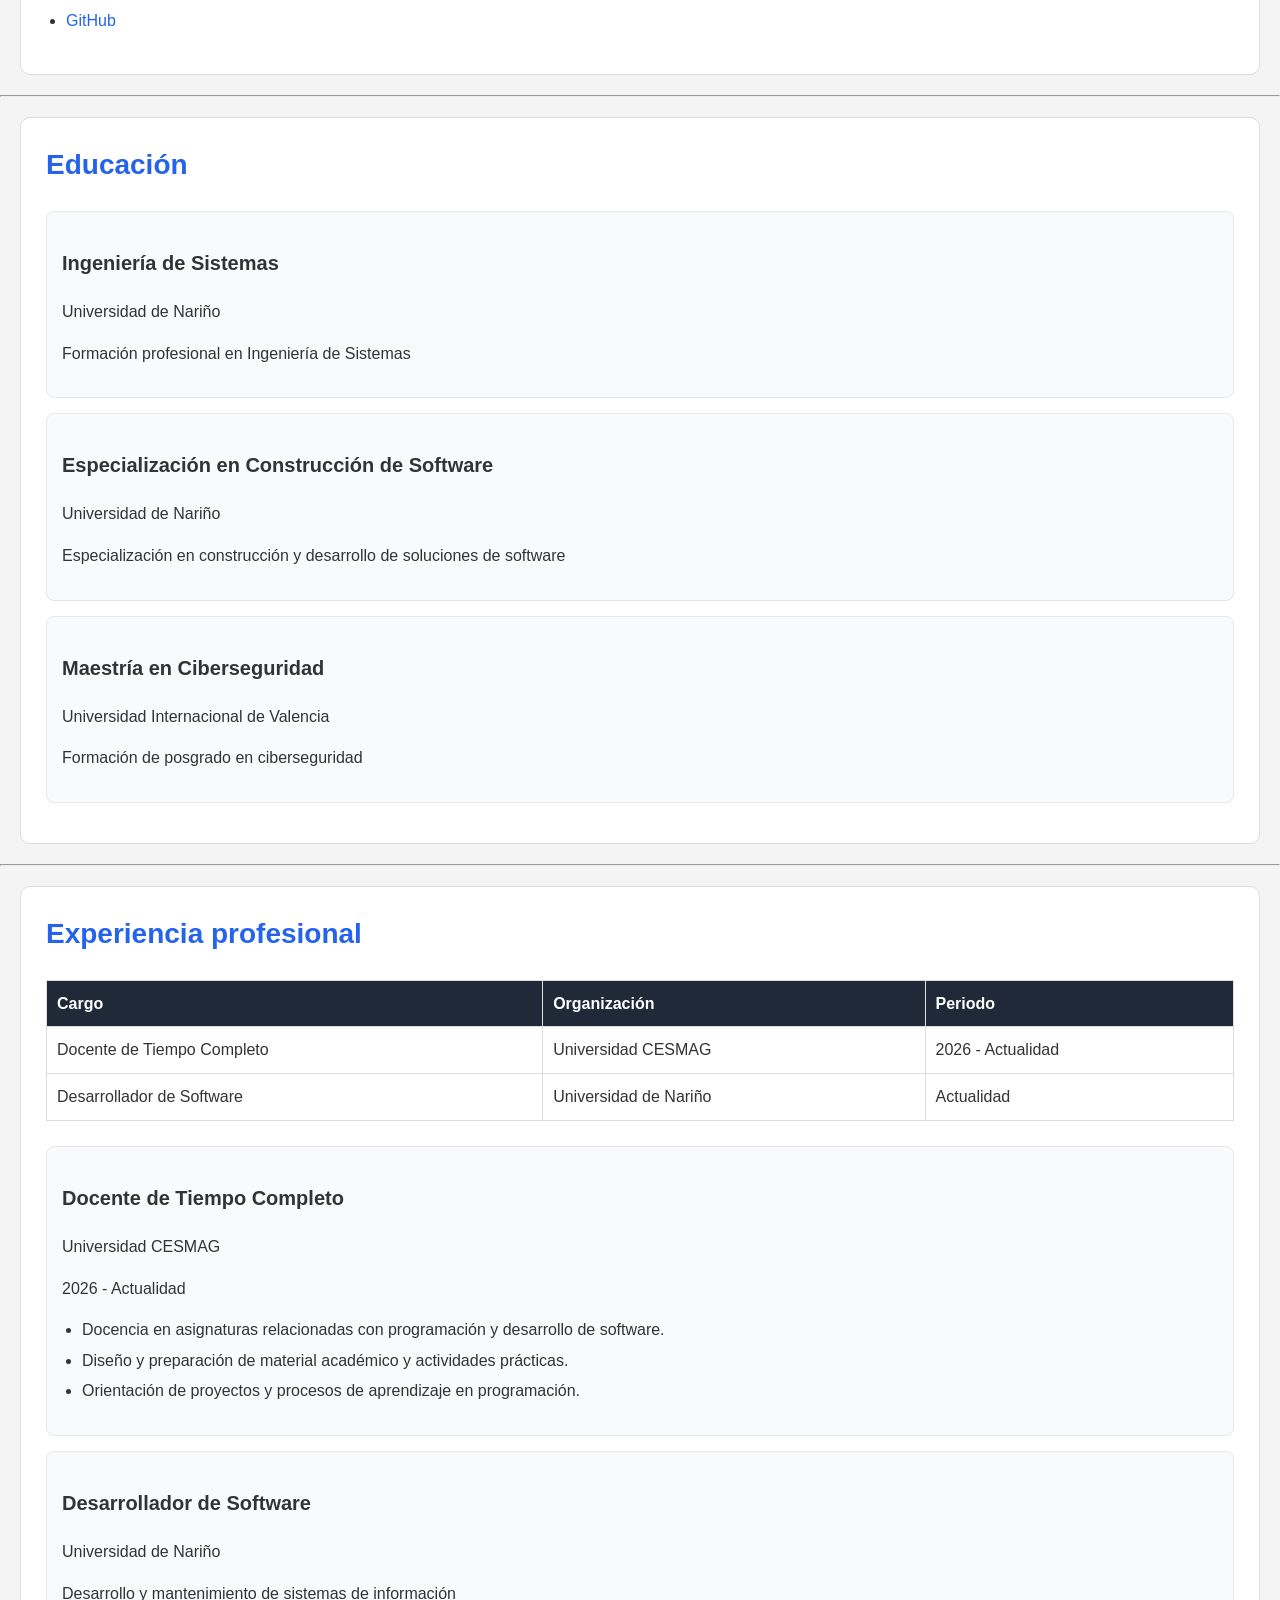
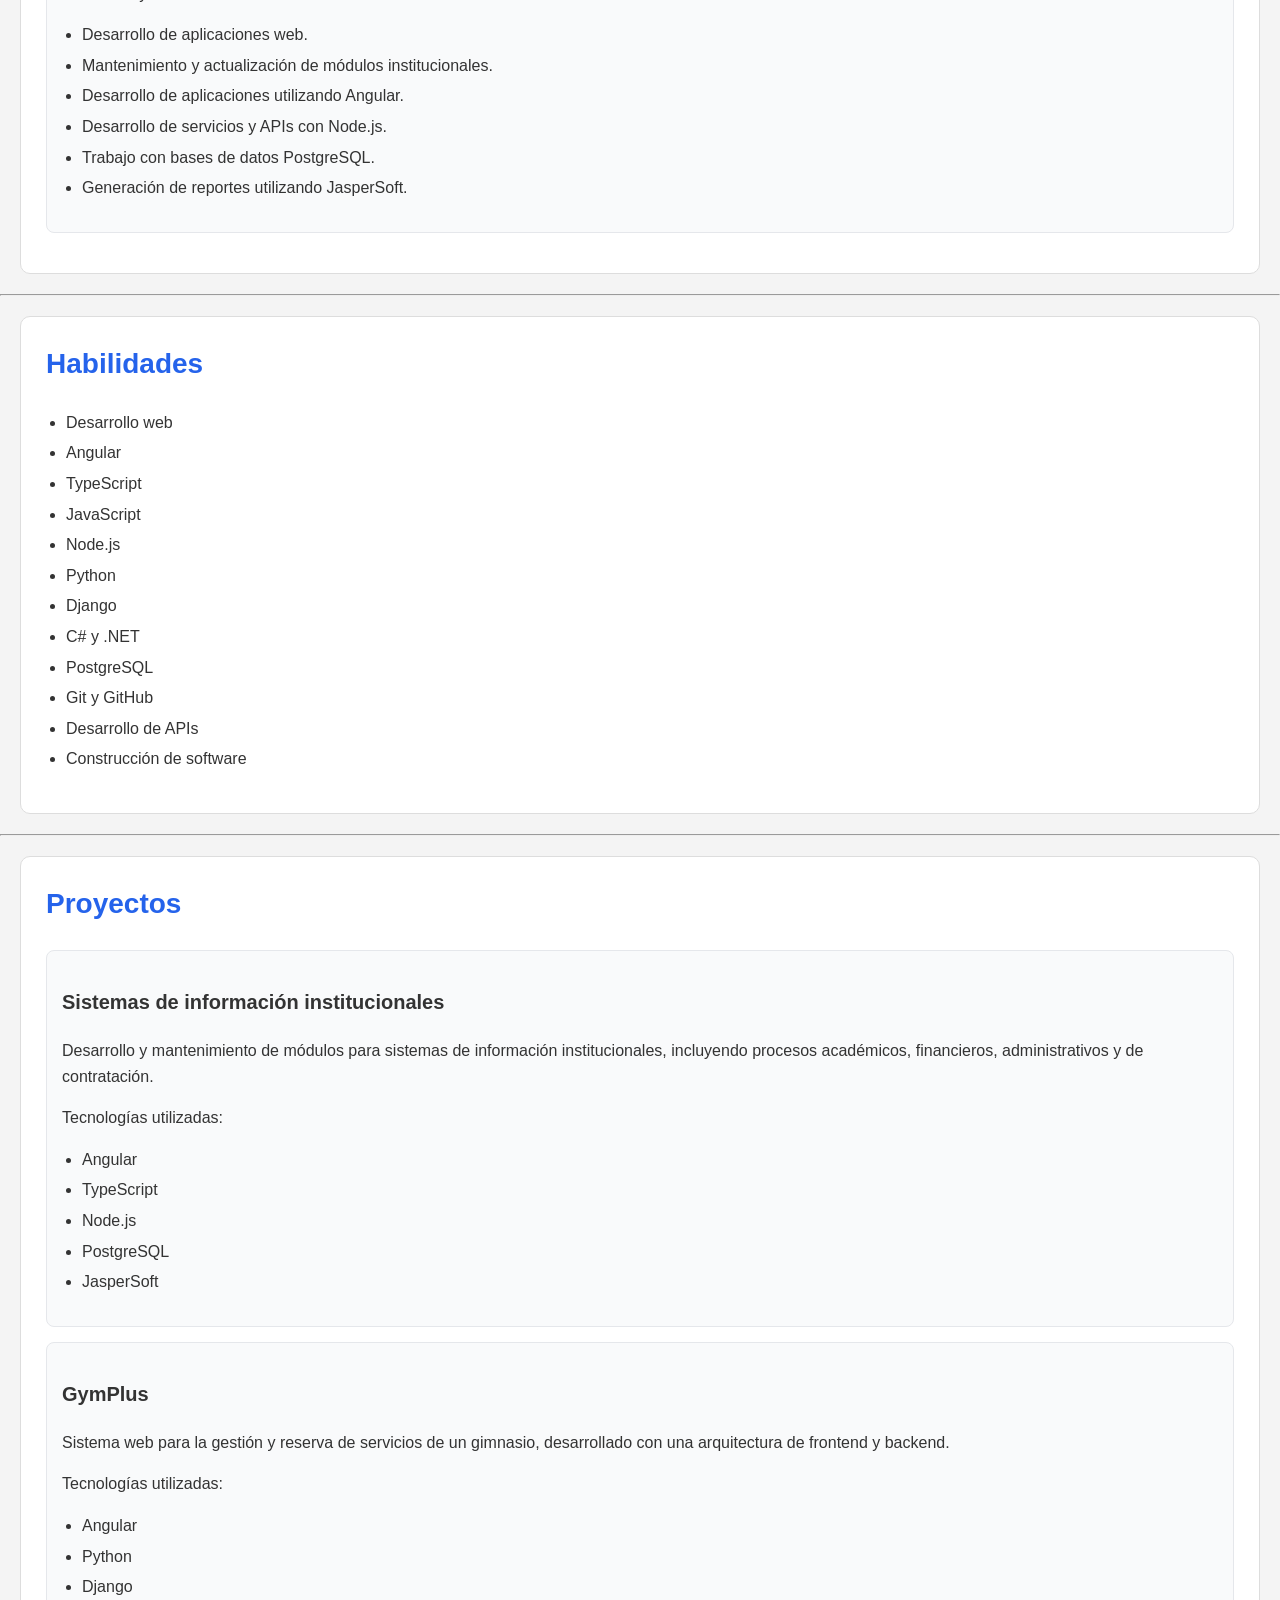
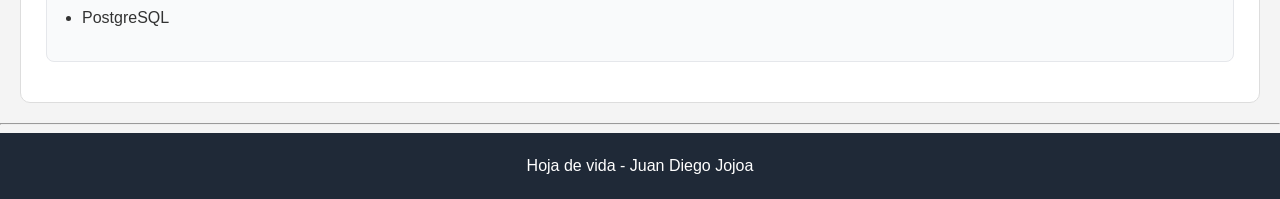
==== commit 7c1d164a: "Final CSS" ====
--- a/index.html
+++ b/index.html
@@ -19,7 +19,6 @@
   </header>
 
   <hr>
-
   <!-- Contenido principal -->
   <main>
     <!-- Perfil profesional -->
@@ -85,7 +84,6 @@
     </section>
 
     <hr>
-
     <!-- Redes profesionales -->
     <section class="seccion" id="redes">
       <h2>Redes profesionales</h2>
@@ -104,7 +102,6 @@
     </section>
 
     <hr>
-
     <!-- Educación -->
     <section class="seccion" id="educacion">
       <h2>Educación</h2>
@@ -146,7 +143,6 @@
     </section>
 
     <hr>
-
     <!-- Experiencia profesional -->
     <section class="seccion" id="experiencia">
       <h2>Experiencia profesional</h2>
@@ -270,7 +266,6 @@
     </section>
 
     <hr>
-
     <!-- Proyectos -->
     <section class="seccion" id="proyectos">
 
--- a/css/styles.css
+++ b/css/styles.css
@@ -1,21 +1,63 @@
 /* =========================
-   ESTILOS GENERALES
-========================= */
+   CONFIGURACIÓN GENERAL
+========================= */
+
+* {
+    box-sizing: border-box;
+}
 
 body {
-    background-color: #f95555;
+    margin: 0;
+    background-color: #f4f4f4;
     color: #333;
     font-family: Arial, sans-serif;
-}
-
-/* =========================
-   TEXTOS
-========================= */
-
-h1 {
-    color: #1f2937;
+    line-height: 1.6;
+}
+
+
+/* =========================
+   ENCABEZADO
+========================= */
+
+header {
+    background-color: #1f2937;
+    color: white;
+    text-align: center;
+    padding: 30px;
+}
+
+header h1 {
+    margin: 0;
+    color: white;
     font-size: 40px;
 }
+
+header h2 {
+    color: #d1d5db;
+    font-size: 22px;
+}
+
+header img {
+    width: 180px;
+    height: 180px;
+    border-radius: 50%;
+    object-fit: cover;
+    border: 4px solid white;
+}
+
+/* =========================
+   TÍTULOS
+========================= */
+
+h2 {
+    color: #2563eb;
+    font-size: 28px;
+}
+
+h3 {
+    font-size: 20px;
+}
+
 
 /* =========================
    SECCIONES
@@ -23,8 +65,160 @@
 
 .seccion {
     background-color: white;
-}
+    padding: 25px;
+    margin: 20px;
+    border: 1px solid #ddd;
+    border-radius: 10px;
+}
+
+.seccion h2 {
+    margin-top: 0;
+}
+
+
+/* =========================
+   PERFIL
+========================= */
 
 #perfil {
-    background-color: #395a8f;
+    background-color: #eaf2ff;
+}
+
+
+/* =========================
+   FORMACIÓN
+========================= */
+.formacion {
+    background-color: #f9fafb;
+    padding: 15px;
+    margin-bottom: 15px;
+    border: 1px solid #e5e7eb;
+    border-radius: 8px;
+}
+
+
+/* =========================
+   EXPERIENCIA
+========================= */
+.experiencia {
+    background-color: #f9fafb;
+    padding: 15px;
+    margin-bottom: 15px;
+    border: 1px solid #e5e7eb;
+    border-radius: 8px;
+}
+
+/* =========================
+   PROYECTOS
+========================= */
+.proyecto {
+    background-color: #f9fafb;
+    padding: 15px;
+    margin-bottom: 15px;
+    border: 1px solid #e5e7eb;
+    border-radius: 8px;
+}
+
+
+/* =========================
+   ENLACES
+========================= */
+
+a {
+    color: #2563eb;
+    text-decoration: none;
+}
+
+a:hover {
+    text-decoration: underline;
+}
+
+
+/* =========================
+   LISTAS
+========================= */
+
+ul {
+    padding-left: 20px;
+}
+
+li {
+    margin-bottom: 5px;
+}
+
+
+/* =========================
+   FORMULARIO
+========================= */
+
+form {
+    margin-top: 20px;
+}
+
+label {
+    display: block;
+    margin-bottom: 5px;
+    font-weight: bold;
+}
+
+input,
+textarea {
+    width: 100%;
+    padding: 10px;
+    margin-bottom: 15px;
+    border: 1px solid #ccc;
+    border-radius: 6px;
+    font-family: inherit;
+}
+
+textarea {
+    min-height: 120px;
+    resize: vertical;
+}
+
+button {
+    background-color: #2563eb;
+    color: white;
+    border: none;
+    padding: 10px 20px;
+    border-radius: 6px;
+    cursor: pointer;
+}
+
+
+/* =========================
+   TABLA
+========================= */
+
+table {
+    width: 100%;
+    border-collapse: collapse;
+}
+
+th,
+td {
+    border: 1px solid #ddd;
+    padding: 10px;
+    text-align: left;
+}
+
+th {
+    background-color: #1f2937;
+    color: white;
+}
+
+
+/* =========================
+   PIE DE PÁGINA
+========================= */
+
+footer {
+    background-color: #1f2937;
+    color: white;
+    text-align: center;
+    padding: 20px;
+}
+
+footer p {
+    margin: 0;
 }
